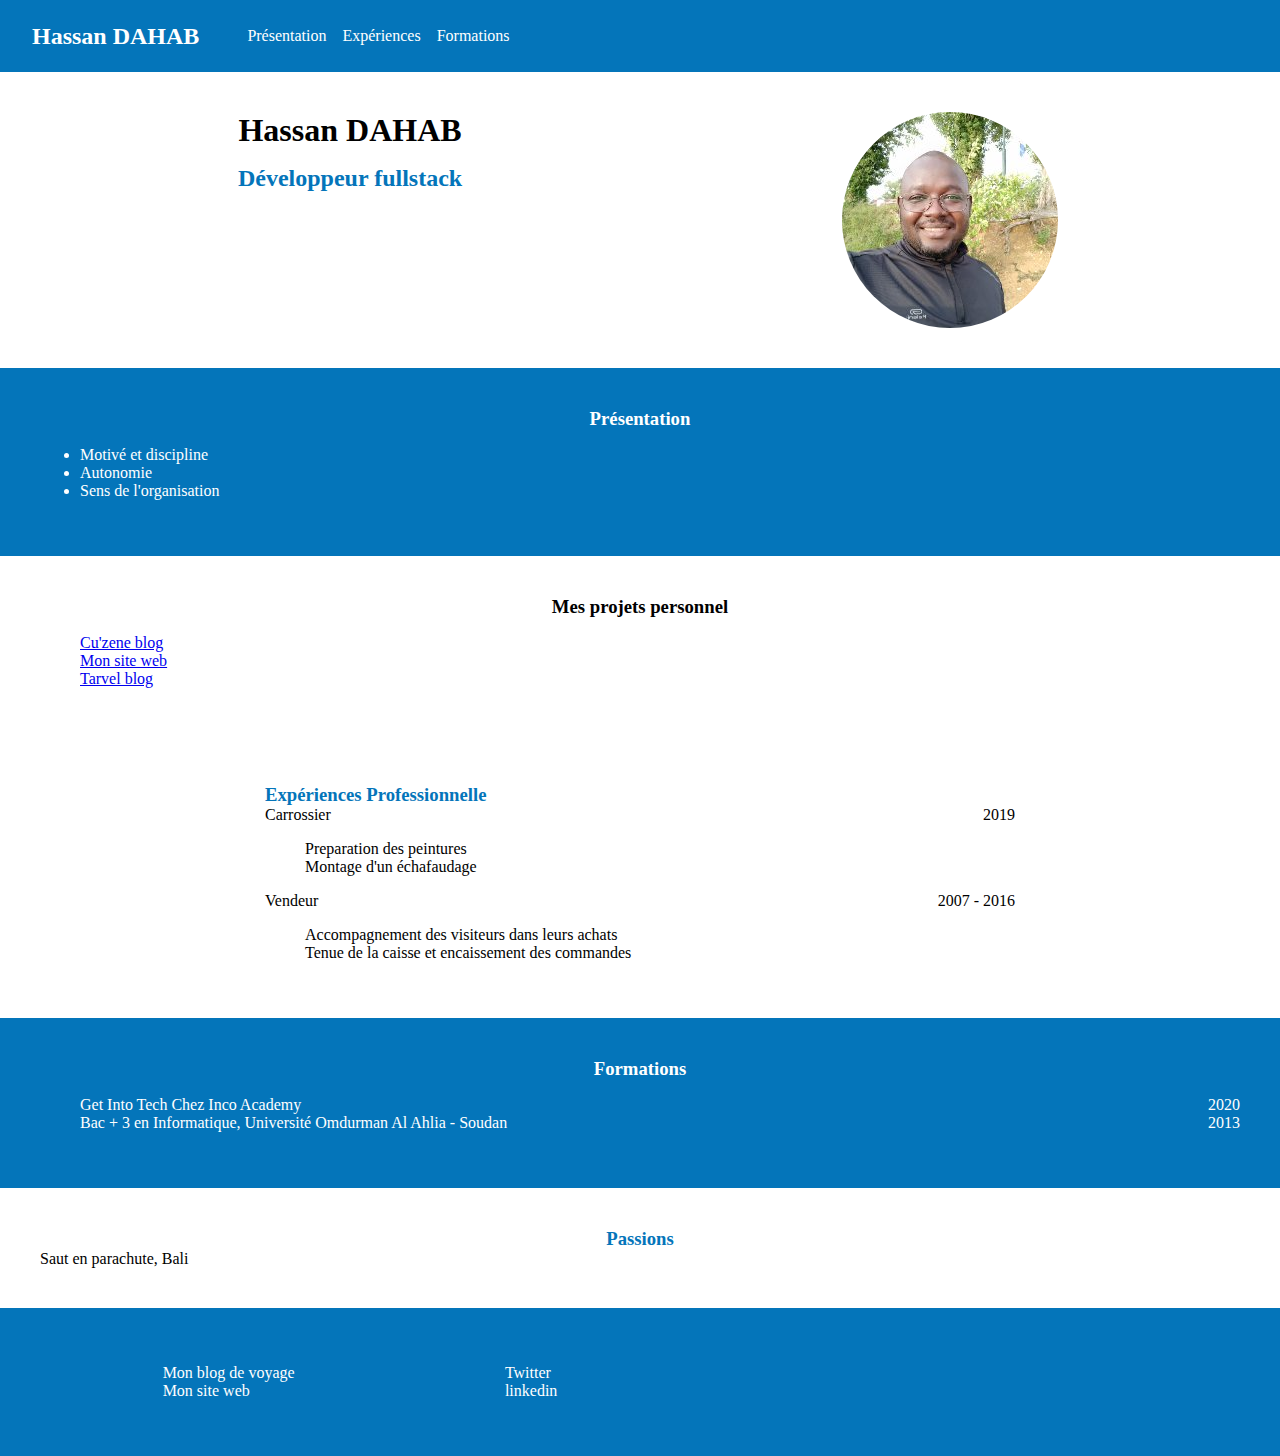
==== index.html @ 4bdd52c5 "the second version of my CV" ====
<!DOCTYPE html>
<html lang="fr">

<head>
    <meta charset="UTF-8" />
    <meta name="viewport" content="width=device-width, initial-scale=1.0" />
    <title>CV de Hasssqn DAHAB : Développeur fullstack</title>
    <link rel="stylesheet" href="./css/style.css">
    <link rel="stylesheet" href="https://use.fontawesome.com/releases/v5.15.1/css/all.css"
        integrity="sha384-vp86vTRFVJgpjF9jiIGPEEqYqlDwgyBgEF109VFjmqGmIY/Y4HV4d3Gp2irVfcrp" crossorigin=/>
</head>

<body>

    <nav class="primary-block">
        <div>
            <h2>Hassan DAHAB</h2>
        </div>

        <div id="menu">
            <ul>
                <li><a href="#presentation">Présentation</a></li>
                <li><a href="#experiences">Expériences</a></li>
                <li><a href="#formations">Formations</a></li>
            </ul>
        </div>
    </nav>

    <header class="secondary-block">

        <div class="header-description">
            <h1>Hassan DAHAB</h1>
            <h2>Développeur fullstack</h2>
        </div>

        <img src="./img/mypicture.jpg" alt="Photo de Hassan DAHAB" />
    </header>

    <section id="presentation" class="primary-block">
        <h3>Présentation</h3>
        <div>
            <ul class="list-with-point">
                <li>Motivé et discipline</li>
                <li>Autonomie</li>
                <li>Sens de l'organisation</li>
            </ul>
        </div>
    </section>
    <section class="my-project">  
        <h3>Mes projets personnel</h3>
        <ul>
            <li><a href="CuisineWebSite.github.io/index.html">Cu'zene blog</a></li>
            <li><a href="http//hassandahab.com">Mon site web</a></li>
            <li><a href="travel.html">Tarvel blog</a></li>
        </ul>

    </section>

    <section id="experiences" class="secondary-block">

        <h3>Expériences Professionnelle</h3>

        <div>
            <div>

                <div class="experience-title">
                    <span>Carrossier</span>
                    <span>2019</span>
                </div>

                <ul>
                    <li>Preparation des peintures</li>
                    <li>Montage d'un échafaudage</li>
                </ul>

            </div>
            <div>

                <div class="experience-title">
                    <span>Vendeur</span>
                    <span>2007 - 2016</span>
                </div>

                <ul>
                    <li>Accompagnement des visiteurs dans leurs achats </li>
                    <li>Tenue de la caisse et encaissement des commandes</li>
                </ul>

            </div>
        </div>
    </section>

    <section id="formations" class="primary-block">
        <h3>Formations</h3>
        <ul>
            <li class="experience-title">
                <span>Get Into Tech Chez Inco Academy</span>
                <span>2020</span>
            </li>
            <li class="experience-title">
                <span>Bac + 3 en Informatique, Université Omdurman Al Ahlia - Soudan </span>
                <span>2013</span>
            </li>
        </ul>
    </section>

    <section class="secondary-block">
        <h3>Passions</h3>
        <p>Saut en parachute, Bali</p>
    </section>

    <footer class="primary-block">
        <div id="footer-links">
            <div>
                <ul>
                    <li>
                        <a href="travel.html" target="_blank">Mon blog de voyage</a>
                    </li>
                    <li>
                        <a href="http://hassandahab.com" target="_blank">Mon site web</a>
                    </li>
                </ul>
            </div>

            <div>
                <ul>
                    <li>
                        <a href="https://twitter.com/hassandahab11" target="_blank"><i class="fab fa-twitter"></i>Twitter</a>
                    </li>
                    <li>
                        <a href="https://www.linkedin.com/in/hassan-dahab-76376a199/" target="_blank"><i class="fab fa-linkedin"></i>linkedin</a>
                    </li>
                </ul>
            </div>
        </div>
    </footer>

</body>

</html>
---- css/style.css ----
/* General style of the page */

/*  Bg-solor: #0475ba*/

body, h1, h2, h3, p{
    margin: 0;
}

.primary-block{
    background: #0475ba;
    color:#fff;
}

.primary-block a:link, .primary-block a:visited {
    text-decoration: none;
    color:#fff;
}

.primary-block a:hover{
    text-decoration: none;
    color: orange;
    border-bottom: white 0.1px solid;
}

.secondary-block h3, .secondary-block h2{
    color:  #0475ba;
}
#experiences{
    max-width: 750px;
    margin: auto;
}

i {
    margin-right: 5px;
}
nav{
    height: 72px;
    display: flex;
    flex-direction: row;
    align-items: center;
    padding: 0 32px;
    position: sticky;
    top: 0;
}

#menu{
    display: none;
}

header, section, footer {
    padding: 40px;
}

ul{
    list-style: none;
}

/* 
    Style of the header 
*/

header{
    text-align: center;
}

header h2{
    padding: 16px;
}

header img{
    border-radius: 75%;
    z-index: 2;
}
header img:hover{
    border-radius: 25%;
}
/* 
    End of header style 
*/


/* 
    style of the sections 
*/

section h3{
    text-align: center;
}

.experience-title{
    display: flex;
    justify-content: space-between;
}

.list-with-point{
    list-style: disc;
}

/* 
    End of sections style 
*/

/* 
    End of footer style 
*/

@media (min-width: 768px) {
    #menu{
        display: block;
    }

    #menu ul{
        display: flex;
    }

    #menu ul li{
        margin: 0 8px;
    }

    header{
        display: flex;
        justify-content: space-around;
    }

    #header-description{
        display: flex;
        flex-direction: column;
        justify-content: space-around;
    }

    #footer-links{
        display: flex;
        justify-content: space-around;
        width: 50%;
    }

    #experiences h3{
        text-align: left;
    }
}
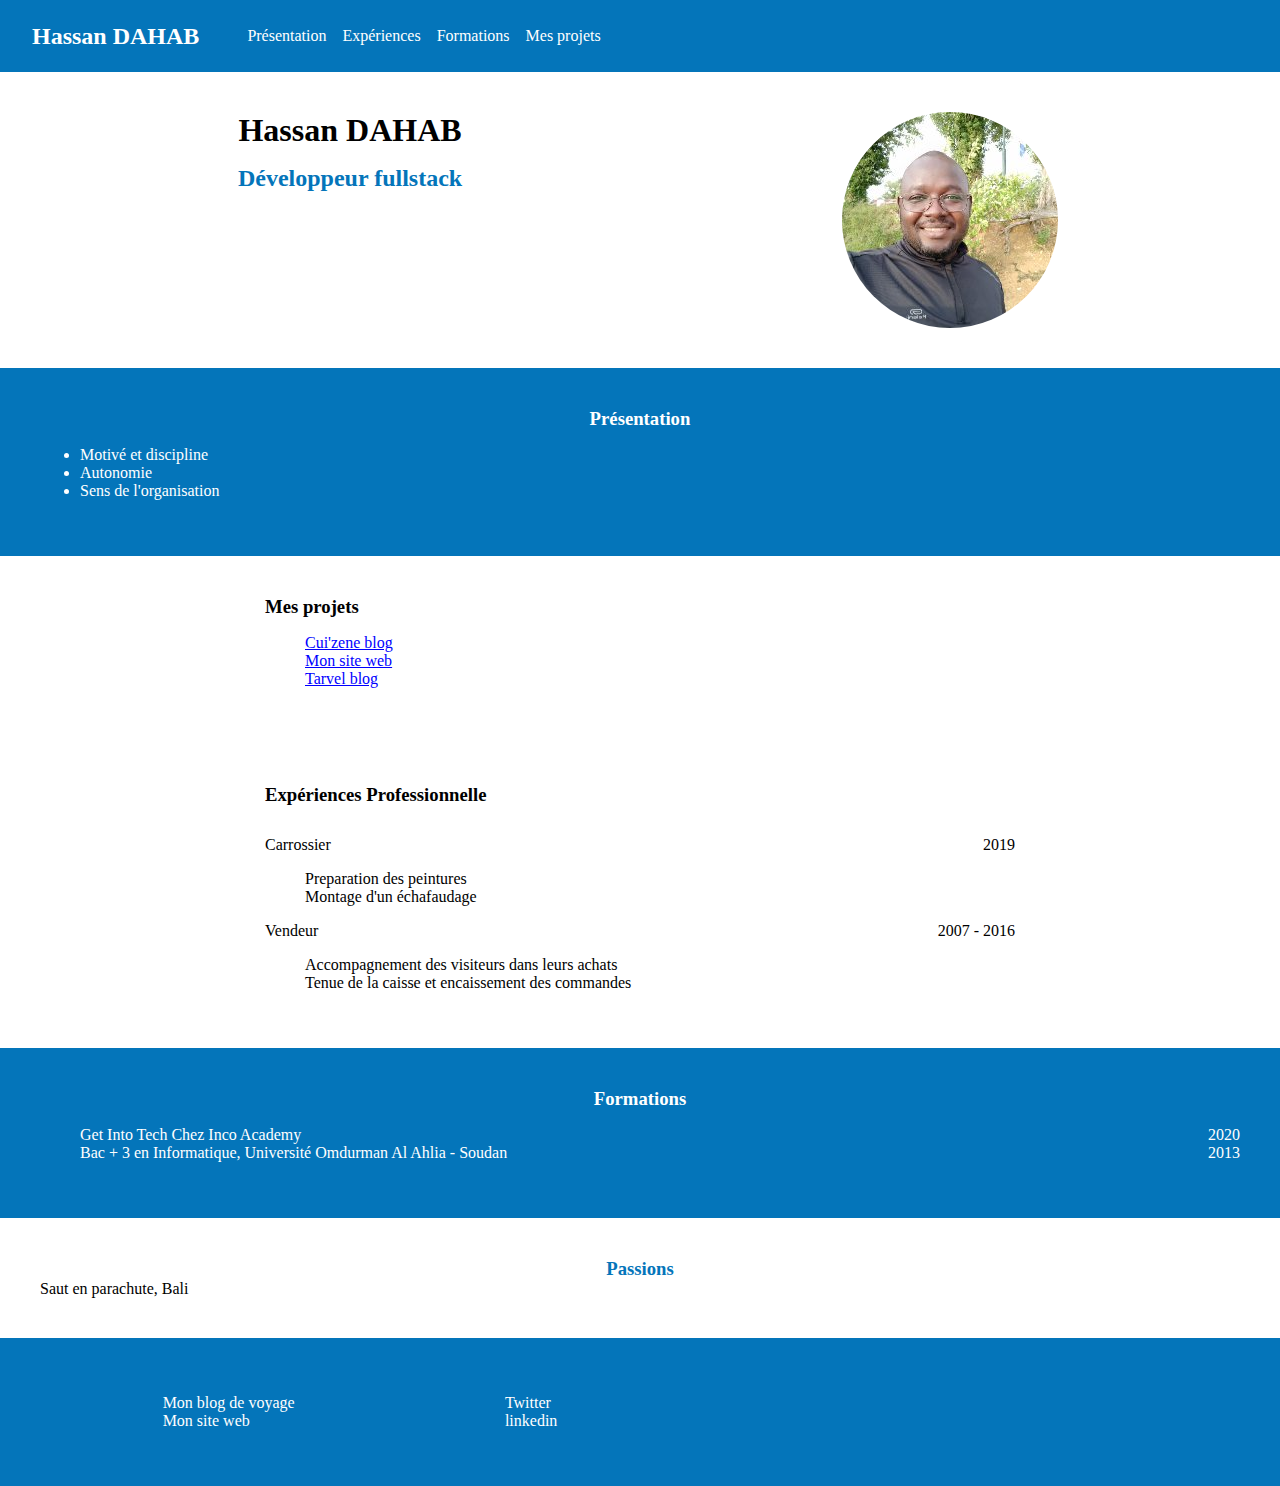
==== commit 669da549: "the new version of my CV" ====
--- a/index.html
+++ b/index.html
@@ -7,7 +7,7 @@
     <title>CV de Hasssqn DAHAB : Développeur fullstack</title>
     <link rel="stylesheet" href="./css/style.css">
     <link rel="stylesheet" href="https://use.fontawesome.com/releases/v5.15.1/css/all.css"
-        integrity="sha384-vp86vTRFVJgpjF9jiIGPEEqYqlDwgyBgEF109VFjmqGmIY/Y4HV4d3Gp2irVfcrp" crossorigin=/>
+        integrity="sha384-vp86vTRFVJgpjF9jiIGPEEqYqlDwgyBgEF109VFjmqGmIY/Y4HV4d3Gp2irVfcrp" crossorigin= />
 </head>
 
 <body>
@@ -20,8 +20,10 @@
         <div id="menu">
             <ul>
                 <li><a href="#presentation">Présentation</a></li>
-                <li><a href="#experiences">Expériences</a></li>
+                <li><a href="#Exp2">Expériences</a></li>
                 <li><a href="#formations">Formations</a></li>
+                <li><a href="#mes-projets">Mes projets</a></li>
+
             </ul>
         </div>
     </nav>
@@ -46,19 +48,23 @@
             </ul>
         </div>
     </section>
-    <section class="my-project">  
-        <h3>Mes projets personnel</h3>
-        <ul>
-            <li><a href="CuisineWebSite.github.io/index.html">Cu'zene blog</a></li>
-            <li><a href="http//hassandahab.com">Mon site web</a></li>
-            <li><a href="travel.html">Tarvel blog</a></li>
-        </ul>
+    <section id="mes-projets" class="experiences" class="secondary-block">
+        <h3>Mes projets</h3>
+        <div>
+            <div>
+                <ul>
+                    <li><a href="cuisine-blog/index.html" target="_blank">Cui'zene blog</a></li>
+                    <li><a href="http://hassandahab.com" target="_blank">Mon site web</a> </li>
+                    <li><a href="travel.html" target="_blank">Tarvel blog</a></li>
+                </ul>
 
+            </div>
+        </div>
     </section>
 
-    <section id="experiences" class="secondary-block">
+    <section id="Exp2" class="experiences" class="secondary-block">
 
-        <h3>Expériences Professionnelle</h3>
+        <h3 id="exp1">Expériences Professionnelle</h3>
 
         <div>
             <div>
@@ -74,6 +80,7 @@
                 </ul>
 
             </div>
+
             <div>
 
                 <div class="experience-title">
@@ -125,10 +132,12 @@
             <div>
                 <ul>
                     <li>
-                        <a href="https://twitter.com/hassandahab11" target="_blank"><i class="fab fa-twitter"></i>Twitter</a>
+                        <a href="https://twitter.com/hassandahab11" target="_blank"><i
+                                class="fab fa-twitter"></i>Twitter</a>
                     </li>
                     <li>
-                        <a href="https://www.linkedin.com/in/hassan-dahab-76376a199/" target="_blank"><i class="fab fa-linkedin"></i>linkedin</a>
+                        <a href="https://www.linkedin.com/in/hassan-dahab-76376a199/" target="_blank"><i
+                                class="fab fa-linkedin"></i>linkedin</a>
                     </li>
                 </ul>
             </div>
@@ -137,4 +146,4 @@
 
 </body>
 
-</html> +</html>--- a/css/style.css
+++ b/css/style.css
@@ -10,6 +10,9 @@
 .primary-block{
     background: #0475ba;
     color:#fff;
+}
+#exp1{
+    margin-bottom: 30px;
 }
 
 .primary-block a:link, .primary-block a:visited {
@@ -26,7 +29,7 @@
 .secondary-block h3, .secondary-block h2{
     color:  #0475ba;
 }
-#experiences{
+.experiences{
     max-width: 750px;
     margin: auto;
 }
@@ -96,7 +99,17 @@
 .list-with-point{
     list-style: disc;
 }
+.experiences div div ul li a{
+    color: blue;
+}
 
+.experiences div div ul li a:hover{
+    color: green;
+}
+.experiences div div ul li a:active{
+    color: red;
+
+} 
 /* 
     End of sections style 
 */
@@ -135,7 +148,7 @@
         width: 50%;
     }
 
-    #experiences h3{
+    .experiences h3{
         text-align: left;
     }
 }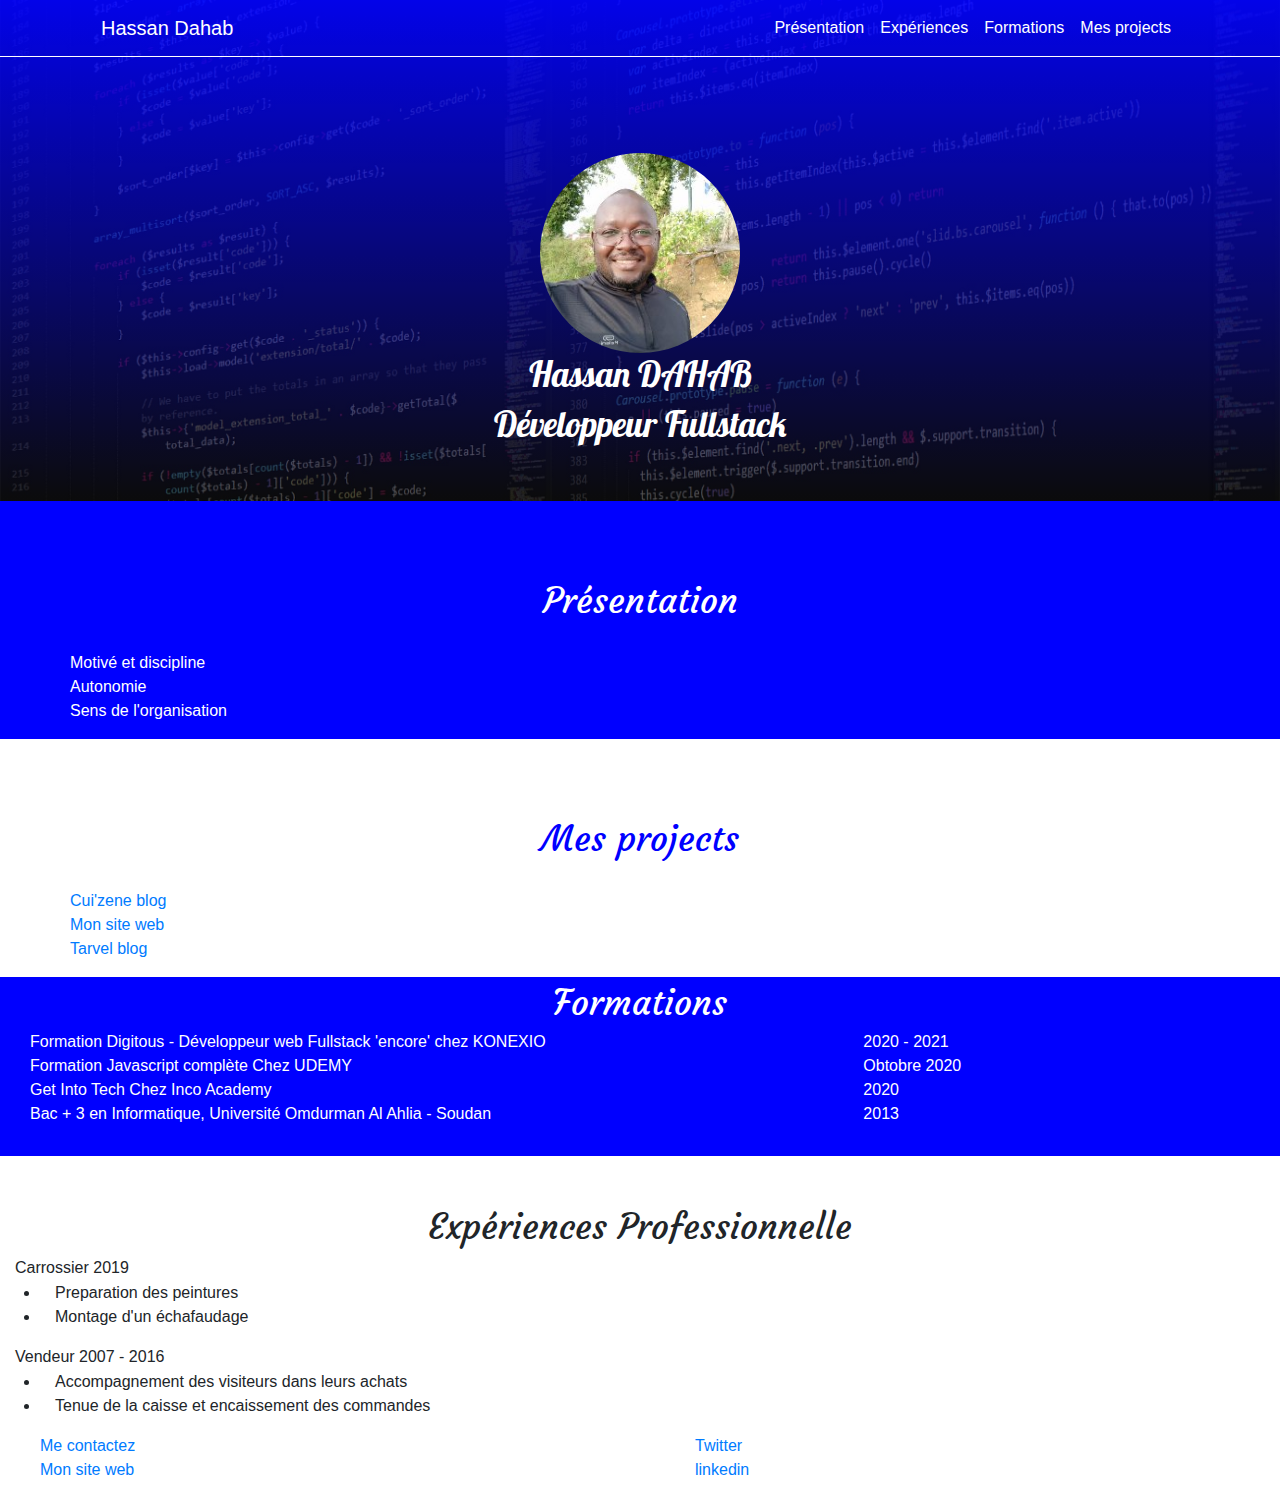
==== commit eb76d336: "my new version of my CV" ====
--- a/index.html
+++ b/index.html
@@ -1,148 +1,187 @@
 <!DOCTYPE html>
-<html lang="fr">
+<html lang="en">
 
 <head>
-    <meta charset="UTF-8" />
-    <meta name="viewport" content="width=device-width, initial-scale=1.0" />
-    <title>CV de Hasssqn DAHAB : Développeur fullstack</title>
-    <link rel="stylesheet" href="./css/style.css">
-    <link rel="stylesheet" href="https://use.fontawesome.com/releases/v5.15.1/css/all.css"
-        integrity="sha384-vp86vTRFVJgpjF9jiIGPEEqYqlDwgyBgEF109VFjmqGmIY/Y4HV4d3Gp2irVfcrp" crossorigin= />
+  <meta charset="UTF-8">
+  <meta name="viewport" content="width=device-width, initial-scale=1.0">
+  <link rel="preconnect" href="https://fonts.gstatic.com">
+  <link href="https://fonts.googleapis.com/css2?family=Lobster&display=swap" rel="stylesheet">
+  <link rel="preconnect" href="https://fonts.gstatic.com">
+  <link href="https://fonts.googleapis.com/css2?family=Courgette&family=Lobster&display=swap" rel="stylesheet">
+  <link rel="stylesheet" href="https://use.fontawesome.com/releases/v5.15.1/css/all.css"
+    integrity="sha384-vp86vTRFVJgpjF9jiIGPEEqYqlDwgyBgEF109VFjmqGmIY/Y4HV4d3Gp2irVfcrp" crossorigin= />
+  <link rel="stylesheet" href="bootstrap.css">
+  <link rel="stylesheet" href="style.css">
+  <title>Mon CV </title>
 </head>
 
 <body>
+  <header>
+    <div class="container ">
+      <nav class="navbar navbar-expand-lg navbar-dark ">
+        <a class="navbar-brand" href="#">Hassan Dahab</a>
+        <button class="navbar-toggler" type="button" data-toggle="collapse" data-target="#navbarNav"
+          aria-controls="navbarNav" aria-expanded="false" aria-label="Toggle navigation">
+          <span class="navbar-toggler-icon"></span>
+        </button>
+        <div class="collapse navbar-collapse justify-content-end" id="navbarNav">
+          <ul class="navbar-nav">
+            <li class="nav-item active">
+              <a class="nav-link" href="#">Présentation</a>
+            </li>
+            <li class="nav-item active">
+              <a class="nav-link" href="#">Expériences</a>
+            </li>
+            <li class="nav-item active">
+              <a class="nav-link" href="#">Formations</a>
+            </li>
+            <li class="nav-item active">
+              <a class="nav-link" href="#">Mes projects</a>
+            </li>
+          </ul>
+        </div>
+      </nav>
+    </div>
+    <div class="bar mt-0"></div>
+    <div class="container mt-5 p-5">
+      <div class="row">
+        <div class="col-12 d-flex flex-column justify-content-center align-items-center">
+          <img id="logo" src="./img/mypicture.jpg" alt="">
+          <h1 class="ffamily">Hassan DAHAB</h1>
+          <h2 class="ffamily">Développeur Fullstack</h2>
+        </div>
+      </div>
+    </div>
+  </header>
 
-    <nav class="primary-block">
-        <div>
-            <h2>Hassan DAHAB</h2>
+  <div class="container-fluid color" id="présentation">
+    <div class="row">
+      <div class="col-12">
+        <div class="  col-12 d-flex flex-column justify-content-center align-items-center prph courfamily">Présentation
+        </div>
+        <div class="col-8">
+          <ul class="list">
+            <li>Motivé et discipline</li>
+            <li>Autonomie</li>
+            <li>Sens de l'organisation</li>
+          </ul>
+        </div>
+      </div>
+    </div>
+  </div>
+
+  <div class="container-fluid colorpro">
+    <div class="row">
+      <div class="col-12">
+        <div class="  col-12 d-flex flex-column justify-content-center align-items-center courfamily" id="mes-projects">
+          Mes projects</div>
+        <div class="col-8">
+          <ul class="list">
+            <li><a href="cuisine-blog/index.html" target="_blank">Cui'zene blog</a></li>
+            <li><a href="http://hassandahab.com" target="_blank">Mon site web</a> </li>
+            <li><a href="travel.html" target="_blank">Tarvel blog</a></li>
+          </ul>
+        </div>
+      </div>
+    </div>
+  </div>
+
+  <div class="container-fluid color" id="formations">
+    <div class="row">
+      <div class="col-12">
+        <div class="  col-12 d-flex flex-column justify-content-center align-items-center prph courfamily">Formations
+        </div>
+        <div class="col-12">
+          <div class="row">
+            <span class="col-lg-8 col-md-6 col-sm-6">Formation Digitous - Développeur web Fullstack 'encore' chez KONEXIO</span>
+            <span class="col-lg-2 col-md-6 col-sm-6">2020 - 2021</span>
+          </div>
+          <div class="row">
+            <span class="col-lg-8 col-md-6 col-sm-6">Formation Javascript complète  Chez UDEMY</span>
+            <span class="col-lg-2 col-md-6 col-sm-6">Obtobre 2020</span>
+          </div>
+          <div class="row">
+            <span class="col-lg-8 col-md-6 col-sm-6">Get Into Tech Chez Inco Academy</span>
+            <span class="col-lg-2 col-md-6 col-sm-6">2020</span>
+          </div>
+          <div class="row">
+            <span class="col-lg-8 col-md-6 col-sm-6"> Bac + 3 en Informatique, Université Omdurman Al Ahlia - Soudan </span>
+            <span class="col-lg-2 col-md-6 col-sm-6">2013</span>
+          </div>
+        </div>
+      </div>
+    </div>
+  </div>
+
+  <div class="container-fluid">
+    <h3 id="exp1" class="  col-12 d-flex flex-column justify-content-center align-items-center prph courfamily">Expériences Professionnelle</h3>
+
+    <div class="row">
+        <span class="col-lg-12 col-md-6 col-sm-6">Carrossier 2019</span>
+        <span class="col-lg-12 col-md-6 col-sm-6"></span>
+    </div>
+    <div class="row">
+      <ul>
+        <li class="col-lg-12 col-md-6 col-sm-6">Preparation des peintures</li>
+        <li class="col-lg-12 col-md-6 col-sm-6">Montage d'un échafaudage</li>
+    </ul>
+    </div>
+    <div class="row">
+      <span class="col-lg-12 col-md-6 col-sm-6">Vendeur  2007 - 2016</span>
+      <span class="col-lg-12 col-md-6 col-sm-6"></span>
+  </div>
+    <div class="row">
+      <ul>
+        <li class="col-lg-12 col-md-6 col-sm-6">Accompagnement des visiteurs dans leurs achats </li>
+        <li class="col-lg-12 col-md-6 col-sm-6">Tenue de la caisse et encaissement des commandes</li>
+    </ul>
+
+    </div>
+
+    </div>
+  </div>
+
+  <footer class="ftr">
+    <div class="row">
+        <div class=" col-6">
+            <ul class="list">
+                <li>
+                    <a  href="mailto:hassandahab11@gmail.com" target="_blank">Me contactez</a>
+                </li>
+                <li>
+                    <a href="http://hassandahab.com" target="_blank">Mon site web</a>
+                </li>
+            </ul>
         </div>
 
-        <div id="menu">
-            <ul>
-                <li><a href="#presentation">Présentation</a></li>
-                <li><a href="#Exp2">Expériences</a></li>
-                <li><a href="#formations">Formations</a></li>
-                <li><a href="#mes-projets">Mes projets</a></li>
-
+        <div class="col-6"> 
+            <ul class="list">
+                <li>
+                    <a  href="https://twitter.com/hassandahab11" target="_blank"><i
+                            class="fab fa-twitter"></i>Twitter</a>
+                </li>
+                <li>
+                    <a href="https://www.linkedin.com/in/hassan-dahab-76376a199/" target="_blank"><i
+                            class="fab fa-linkedin"></i>linkedin</a>
+                </li>
             </ul>
         </div>
-    </nav>
+    </div>
+</footer>
 
-    <header class="secondary-block">
 
-        <div class="header-description">
-            <h1>Hassan DAHAB</h1>
-            <h2>Développeur fullstack</h2>
-        </div>
 
-        <img src="./img/mypicture.jpg" alt="Photo de Hassan DAHAB" />
-    </header>
 
-    <section id="presentation" class="primary-block">
-        <h3>Présentation</h3>
-        <div>
-            <ul class="list-with-point">
-                <li>Motivé et discipline</li>
-                <li>Autonomie</li>
-                <li>Sens de l'organisation</li>
-            </ul>
-        </div>
-    </section>
-    <section id="mes-projets" class="experiences" class="secondary-block">
-        <h3>Mes projets</h3>
-        <div>
-            <div>
-                <ul>
-                    <li><a href="cuisine-blog/index.html" target="_blank">Cui'zene blog</a></li>
-                    <li><a href="http://hassandahab.com" target="_blank">Mon site web</a> </li>
-                    <li><a href="travel.html" target="_blank">Tarvel blog</a></li>
-                </ul>
-
-            </div>
-        </div>
-    </section>
-
-    <section id="Exp2" class="experiences" class="secondary-block">
-
-        <h3 id="exp1">Expériences Professionnelle</h3>
-
-        <div>
-            <div>
-
-                <div class="experience-title">
-                    <span>Carrossier</span>
-                    <span>2019</span>
-                </div>
-
-                <ul>
-                    <li>Preparation des peintures</li>
-                    <li>Montage d'un échafaudage</li>
-                </ul>
-
-            </div>
-
-            <div>
-
-                <div class="experience-title">
-                    <span>Vendeur</span>
-                    <span>2007 - 2016</span>
-                </div>
-
-                <ul>
-                    <li>Accompagnement des visiteurs dans leurs achats </li>
-                    <li>Tenue de la caisse et encaissement des commandes</li>
-                </ul>
-
-            </div>
-        </div>
-    </section>
-
-    <section id="formations" class="primary-block">
-        <h3>Formations</h3>
-        <ul>
-            <li class="experience-title">
-                <span>Get Into Tech Chez Inco Academy</span>
-                <span>2020</span>
-            </li>
-            <li class="experience-title">
-                <span>Bac + 3 en Informatique, Université Omdurman Al Ahlia - Soudan </span>
-                <span>2013</span>
-            </li>
-        </ul>
-    </section>
-
-    <section class="secondary-block">
-        <h3>Passions</h3>
-        <p>Saut en parachute, Bali</p>
-    </section>
-
-    <footer class="primary-block">
-        <div id="footer-links">
-            <div>
-                <ul>
-                    <li>
-                        <a href="travel.html" target="_blank">Mon blog de voyage</a>
-                    </li>
-                    <li>
-                        <a href="http://hassandahab.com" target="_blank">Mon site web</a>
-                    </li>
-                </ul>
-            </div>
-
-            <div>
-                <ul>
-                    <li>
-                        <a href="https://twitter.com/hassandahab11" target="_blank"><i
-                                class="fab fa-twitter"></i>Twitter</a>
-                    </li>
-                    <li>
-                        <a href="https://www.linkedin.com/in/hassan-dahab-76376a199/" target="_blank"><i
-                                class="fab fa-linkedin"></i>linkedin</a>
-                    </li>
-                </ul>
-            </div>
-        </div>
-    </footer>
+  <script src="https://code.jquery.com/jquery-3.3.1.slim.min.js"
+    integrity="sha384-q8i/X+965DzO0rT7abK41JStQIAqVgRVzpbzo5smXKp4YfRvH+8abtTE1Pi6jizo"
+    crossorigin="anonymous"></script>
+  <script src="https://cdnjs.cloudflare.com/ajax/libs/popper.js/1.14.6/umd/popper.min.js"
+    integrity="sha384-wHAiFfRlMFy6i5SRaxvfOCifBUQy1xHdJ/yoi7FRNXMRBu5WHdZYu1hA6ZOblgut"
+    crossorigin="anonymous"></script>
+  <script src="https://stackpath.bootstrapcdn.com/bootstrap/4.2.1/js/bootstrap.min.js"
+    integrity="sha384-B0UglyR+jN6CkvvICOB2joaf5I4l3gm9GU6Hc1og6Ls7i6U/mkkaduKaBhlAXv9k"
+    crossorigin="anonymous"></script>
+  <script src="./js/menu.js"></script>
 
 </body>
 
--- a/style.css
+++ b/style.css
@@ -0,0 +1,58 @@
+/* font-family: 'Lobster', cursive;
+font-family: 'Courgette', cursive;
+
+ */
+
+
+header{
+    background: linear-gradient(0deg,rgba(0,0,0,0.6),rgba(0,0,255,0.9)), url('./img/pexels-pixabay-247791.jpg') no-repeat center;
+    height: 100%;
+    background-size: cover;
+    color: #fff;
+}
+
+#logo{
+    width: 200px;
+    height: 200px;
+    border-radius: 50%;
+
+}
+.ffamily{
+    font-family: 'Lobster', cursive;
+    font-size: 35px;
+}
+.courfamily{
+    font-family: 'Courgette', cursive;
+    font-size: 35px;
+
+}
+.bar{
+    border-bottom: #fff solid 0.5px;
+}
+
+#navbarNav ul li a:hover{
+    color: white;
+    border-bottom: 0.1px solid white;
+}
+.color{
+    color: white;
+    background-color: blue;
+}
+.colorpro{
+    background-color: white;
+    color: blue;
+}
+
+#présentation .prph, #mes-projects{
+    height: 100px;
+    margin-top: 50px;
+   
+}
+#formations{
+    margin-bottom: 50px;
+    padding-bottom: 30px;
+}
+
+.list{
+    list-style: none;
+}
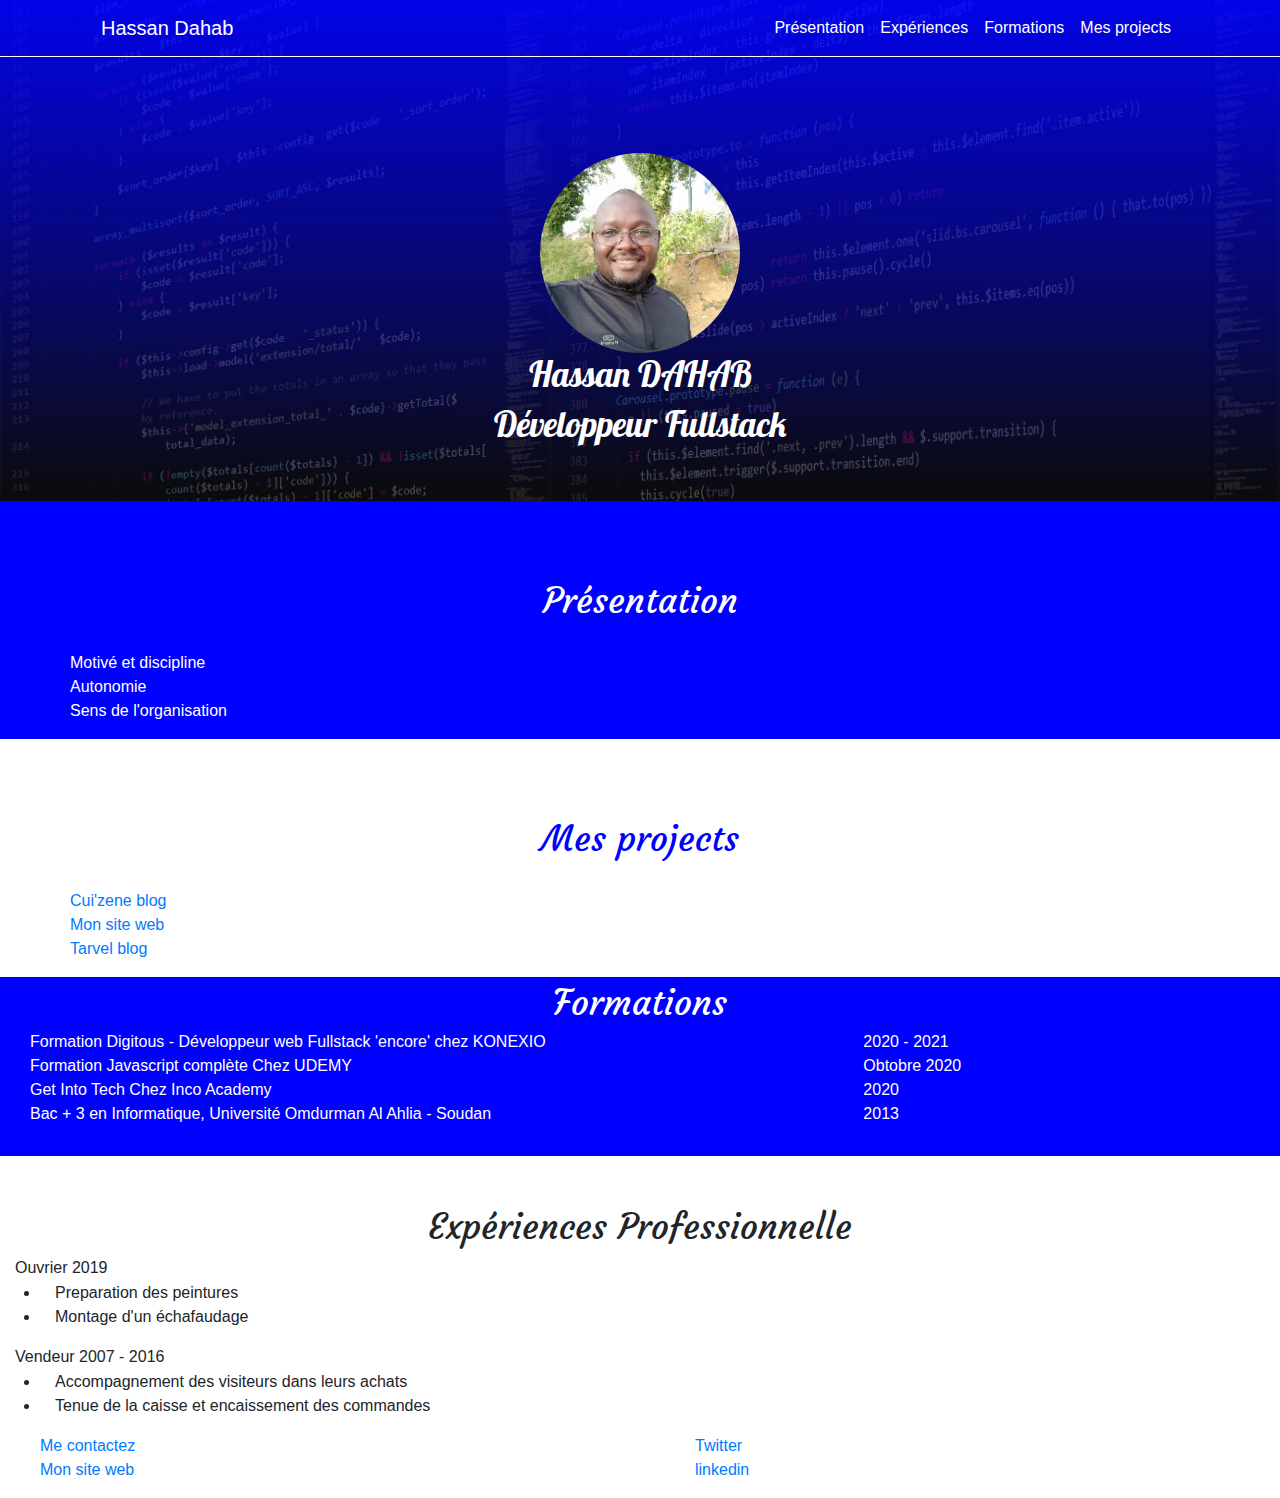
==== commit 790fba3c: "new version of my CV" ====
--- a/index.html
+++ b/index.html
@@ -42,6 +42,7 @@
         </div>
       </nav>
     </div>
+
     <div class="bar mt-0"></div>
     <div class="container mt-5 p-5">
       <div class="row">
@@ -117,7 +118,7 @@
     <h3 id="exp1" class="  col-12 d-flex flex-column justify-content-center align-items-center prph courfamily">Expériences Professionnelle</h3>
 
     <div class="row">
-        <span class="col-lg-12 col-md-6 col-sm-6">Carrossier 2019</span>
+        <span class="col-lg-12 col-md-6 col-sm-6">Ouvrier 2019</span>
         <span class="col-lg-12 col-md-6 col-sm-6"></span>
     </div>
     <div class="row">
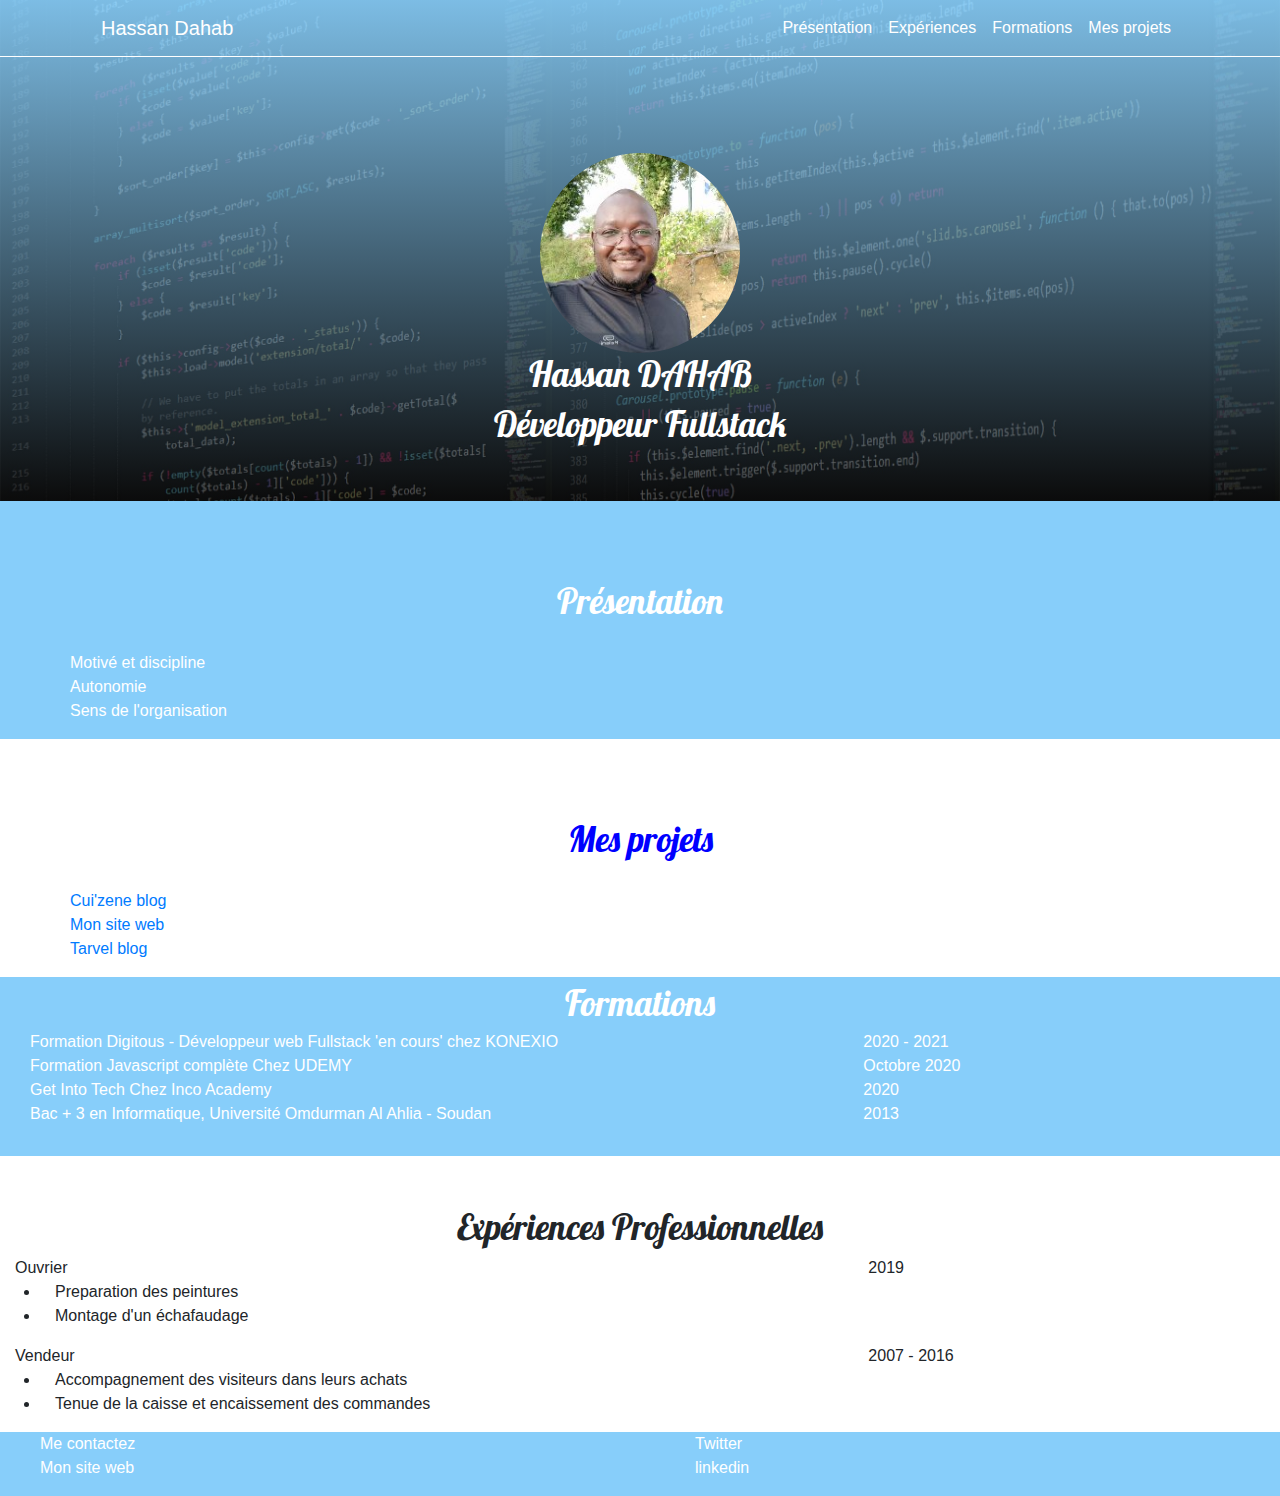
==== commit 36b1106c: "my CV" ====
--- a/index.html
+++ b/index.html
@@ -12,7 +12,7 @@
     integrity="sha384-vp86vTRFVJgpjF9jiIGPEEqYqlDwgyBgEF109VFjmqGmIY/Y4HV4d3Gp2irVfcrp" crossorigin= />
   <link rel="stylesheet" href="bootstrap.css">
   <link rel="stylesheet" href="style.css">
-  <title>Mon CV </title>
+  <title>My CV  - cv de hassan dahab</title>
 </head>
 
 <body>
@@ -36,7 +36,7 @@
               <a class="nav-link" href="#">Formations</a>
             </li>
             <li class="nav-item active">
-              <a class="nav-link" href="#">Mes projects</a>
+              <a class="nav-link" href="#">Mes projets</a>
             </li>
           </ul>
         </div>
@@ -58,7 +58,7 @@
   <div class="container-fluid color" id="présentation">
     <div class="row">
       <div class="col-12">
-        <div class="  col-12 d-flex flex-column justify-content-center align-items-center prph courfamily">Présentation
+        <div class="  col-12 d-flex flex-column justify-content-center align-items-center prph  ffamily">Présentation
         </div>
         <div class="col-8">
           <ul class="list">
@@ -74,8 +74,8 @@
   <div class="container-fluid colorpro">
     <div class="row">
       <div class="col-12">
-        <div class="  col-12 d-flex flex-column justify-content-center align-items-center courfamily" id="mes-projects">
-          Mes projects</div>
+        <div class="  col-12 d-flex flex-column justify-content-center align-items-center ffamily" id="mes-projects">
+          Mes projets</div>
         <div class="col-8">
           <ul class="list">
             <li><a href="cuisine-blog/index.html" target="_blank">Cui'zene blog</a></li>
@@ -90,16 +90,16 @@
   <div class="container-fluid color" id="formations">
     <div class="row">
       <div class="col-12">
-        <div class="  col-12 d-flex flex-column justify-content-center align-items-center prph courfamily">Formations
+        <div class="  col-12 d-flex flex-column justify-content-center align-items-center prph  ffamily">Formations
         </div>
         <div class="col-12">
           <div class="row">
-            <span class="col-lg-8 col-md-6 col-sm-6">Formation Digitous - Développeur web Fullstack 'encore' chez KONEXIO</span>
+            <span class="col-lg-8 col-md-6 col-sm-6">Formation Digitous - Développeur web Fullstack 'en cours' chez KONEXIO</span>
             <span class="col-lg-2 col-md-6 col-sm-6">2020 - 2021</span>
           </div>
           <div class="row">
             <span class="col-lg-8 col-md-6 col-sm-6">Formation Javascript complète  Chez UDEMY</span>
-            <span class="col-lg-2 col-md-6 col-sm-6">Obtobre 2020</span>
+            <span class="col-lg-2 col-md-6 col-sm-6">Octobre 2020</span>
           </div>
           <div class="row">
             <span class="col-lg-8 col-md-6 col-sm-6">Get Into Tech Chez Inco Academy</span>
@@ -114,27 +114,27 @@
     </div>
   </div>
 
-  <div class="container-fluid">
-    <h3 id="exp1" class="  col-12 d-flex flex-column justify-content-center align-items-center prph courfamily">Expériences Professionnelle</h3>
+  <div class="container-fluid ">
+    <h3 id="exp1" class="  col-12 d-flex flex-column justify-content-center align-items-center prph ffamily">Expériences Professionnelles</h3>
 
     <div class="row">
-        <span class="col-lg-12 col-md-6 col-sm-6">Ouvrier 2019</span>
-        <span class="col-lg-12 col-md-6 col-sm-6"></span>
+        <span class="col-lg-8 col-md-6 col-sm-6">Ouvrier </span>
+        <span class="col-lg-2 col-md-6 col-sm-6">2019</span>
     </div>
     <div class="row">
       <ul>
-        <li class="col-lg-12 col-md-6 col-sm-6">Preparation des peintures</li>
-        <li class="col-lg-12 col-md-6 col-sm-6">Montage d'un échafaudage</li>
+        <li class="col-lg-12 col-md-12 col-sm-12">Preparation des peintures</li>
+        <li class="col-lg-12 col-md-12 col-sm-12">Montage d'un échafaudage</li>
     </ul>
     </div>
     <div class="row">
-      <span class="col-lg-12 col-md-6 col-sm-6">Vendeur  2007 - 2016</span>
-      <span class="col-lg-12 col-md-6 col-sm-6"></span>
+      <span class="col-lg-8 col-md-6 col-sm-6">Vendeur </span>
+      <span class="col-lg-2 col-md-6 col-sm-6">2007 - 2016</span>
   </div>
     <div class="row">
       <ul>
-        <li class="col-lg-12 col-md-6 col-sm-6">Accompagnement des visiteurs dans leurs achats </li>
-        <li class="col-lg-12 col-md-6 col-sm-6">Tenue de la caisse et encaissement des commandes</li>
+        <li class="col-lg-12 col-md-12 col-sm-12">Accompagnement des visiteurs dans leurs achats </li>
+        <li class="col-lg-12 col-md-12 col-sm-12">Tenue de la caisse et encaissement des commandes</li>
     </ul>
 
     </div>
@@ -142,15 +142,15 @@
     </div>
   </div>
 
-  <footer class="ftr">
+  <footer class="ftr" >
     <div class="row">
         <div class=" col-6">
             <ul class="list">
                 <li>
-                    <a  href="mailto:hassandahab11@gmail.com" target="_blank">Me contactez</a>
+                    <a  href="mailto:hassandahab11@gmail.com" target="_blank" class="text-white">Me contactez</a>
                 </li>
                 <li>
-                    <a href="http://hassandahab.com" target="_blank">Mon site web</a>
+                    <a href="http://hassandahab.com" target="_blank" class="text-white">Mon site web</a>
                 </li>
             </ul>
         </div>
@@ -158,11 +158,11 @@
         <div class="col-6"> 
             <ul class="list">
                 <li>
-                    <a  href="https://twitter.com/hassandahab11" target="_blank"><i
+                    <a  href="https://twitter.com/hassandahab11" target="_blank" class="text-white"><i
                             class="fab fa-twitter"></i>Twitter</a>
                 </li>
                 <li>
-                    <a href="https://www.linkedin.com/in/hassan-dahab-76376a199/" target="_blank"><i
+                    <a href="https://www.linkedin.com/in/hassan-dahab-76376a199/" target="_blank" class="text-white"><i
                             class="fab fa-linkedin"></i>linkedin</a>
                 </li>
             </ul>
--- a/style.css
+++ b/style.css
@@ -5,11 +5,17 @@
 
 
 header{
-    background: linear-gradient(0deg,rgba(0,0,0,0.6),rgba(0,0,255,0.9)), url('./img/pexels-pixabay-247791.jpg') no-repeat center;
+    background: linear-gradient(0deg,rgba(0,0,0,0.6),rgba(135, 206, 250, 0.9)), url('./img/pexels-pixabay-247791.jpg') no-repeat center;
     height: 100%;
     background-size: cover;
     color: #fff;
 }
+.ftr{
+background-color: #87CEFA;
+}
+/* #présentation{
+    background: linear-gradient(0deg,rgba(0,0,0,0.9),rgba(0,0,0,0.9));
+} */
 
 #logo{
     width: 200px;
@@ -36,7 +42,7 @@
 }
 .color{
     color: white;
-    background-color: blue;
+    background-color: #87CEFA;
 }
 .colorpro{
     background-color: white;
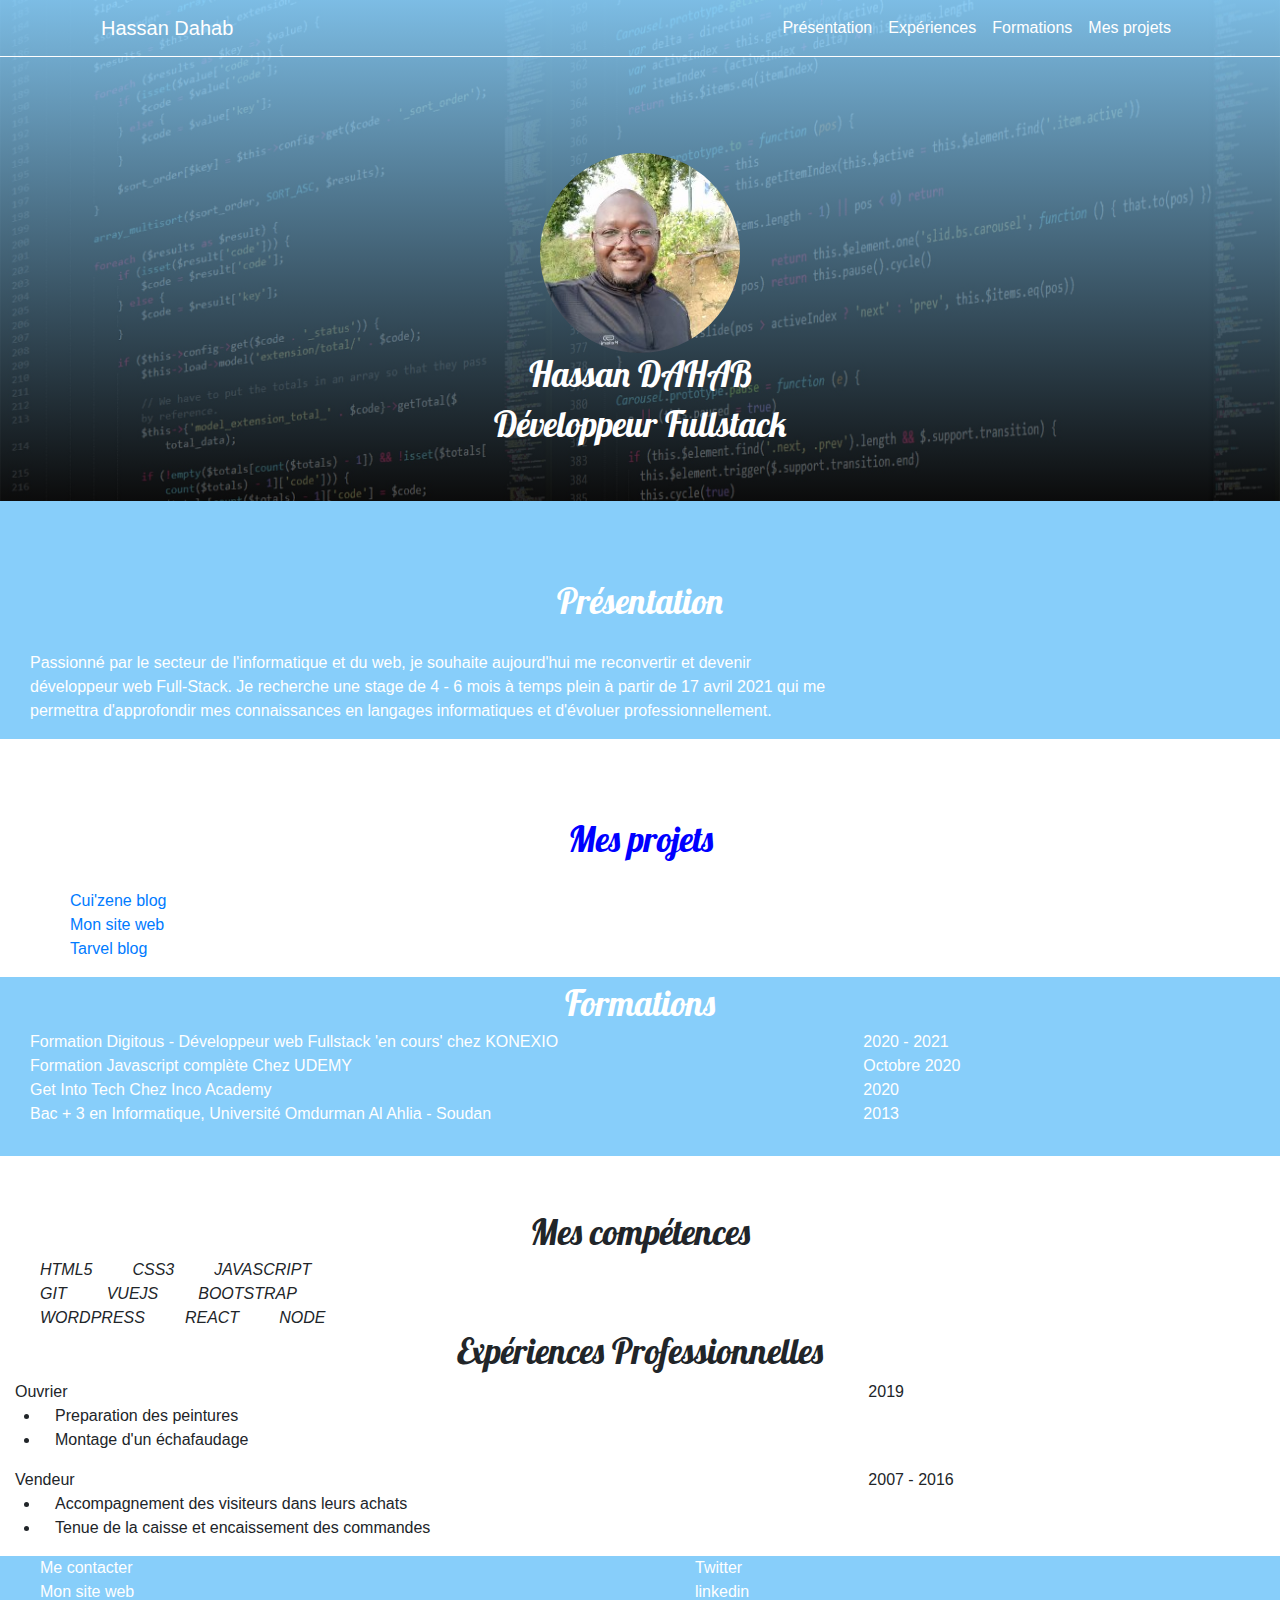
==== commit f38ed820: "my CV" ====
--- a/index.html
+++ b/index.html
@@ -2,17 +2,17 @@
 <html lang="en">
 
 <head>
-  <meta charset="UTF-8">
-  <meta name="viewport" content="width=device-width, initial-scale=1.0">
-  <link rel="preconnect" href="https://fonts.gstatic.com">
-  <link href="https://fonts.googleapis.com/css2?family=Lobster&display=swap" rel="stylesheet">
-  <link rel="preconnect" href="https://fonts.gstatic.com">
-  <link href="https://fonts.googleapis.com/css2?family=Courgette&family=Lobster&display=swap" rel="stylesheet">
+  <meta charset="UTF-8" />
+  <meta name="viewport" content="width=device-width, initial-scale=1.0" />
+  <link rel="preconnect" href="https://fonts.gstatic.com" />
+  <link href="https://fonts.googleapis.com/css2?family=Lobster&display=swap" rel="stylesheet" />
+  <link rel="preconnect" href="https://fonts.gstatic.com" />
+  <link href="https://fonts.googleapis.com/css2?family=Courgette&family=Lobster&display=swap" rel="stylesheet" />
   <link rel="stylesheet" href="https://use.fontawesome.com/releases/v5.15.1/css/all.css"
     integrity="sha384-vp86vTRFVJgpjF9jiIGPEEqYqlDwgyBgEF109VFjmqGmIY/Y4HV4d3Gp2irVfcrp" crossorigin= />
-  <link rel="stylesheet" href="bootstrap.css">
-  <link rel="stylesheet" href="style.css">
-  <title>My CV  - cv de hassan dahab</title>
+  <link rel="stylesheet" href="bootstrap.css" />
+  <link rel="stylesheet" href="style.css" />
+  <title>My CV - cv de hassan dahab</title>
 </head>
 
 <body>
@@ -61,11 +61,17 @@
         <div class="  col-12 d-flex flex-column justify-content-center align-items-center prph  ffamily">Présentation
         </div>
         <div class="col-8">
-          <ul class="list">
+          <p>Passionné par le secteur de l'informatique et du web, je souhaite aujourd'hui me reconvertir et devenir
+            développeur web Full-Stack. Je recherche une stage de 4 - 6 mois à temps plein à partir de 17 avril 2021 qui
+            me permettra d'approfondir mes connaissances en langages informatiques et d'évoluer professionnellement.
+
+          </p>
+          <!-- <ul class="list">
+            
             <li>Motivé et discipline</li>
             <li>Autonomie</li>
             <li>Sens de l'organisation</li>
-          </ul>
+          </ul> -->
         </div>
       </div>
     </div>
@@ -94,11 +100,12 @@
         </div>
         <div class="col-12">
           <div class="row">
-            <span class="col-lg-8 col-md-6 col-sm-6">Formation Digitous - Développeur web Fullstack 'en cours' chez KONEXIO</span>
+            <span class="col-lg-8 col-md-6 col-sm-6">Formation Digitous - Développeur web Fullstack 'en cours' chez
+              KONEXIO</span>
             <span class="col-lg-2 col-md-6 col-sm-6">2020 - 2021</span>
           </div>
           <div class="row">
-            <span class="col-lg-8 col-md-6 col-sm-6">Formation Javascript complète  Chez UDEMY</span>
+            <span class="col-lg-8 col-md-6 col-sm-6">Formation Javascript complète Chez UDEMY</span>
             <span class="col-lg-2 col-md-6 col-sm-6">Octobre 2020</span>
           </div>
           <div class="row">
@@ -106,7 +113,8 @@
             <span class="col-lg-2 col-md-6 col-sm-6">2020</span>
           </div>
           <div class="row">
-            <span class="col-lg-8 col-md-6 col-sm-6"> Bac + 3 en Informatique, Université Omdurman Al Ahlia - Soudan </span>
+            <span class="col-lg-8 col-md-6 col-sm-6"> Bac + 3 en Informatique, Université Omdurman Al Ahlia - Soudan
+            </span>
             <span class="col-lg-2 col-md-6 col-sm-6">2013</span>
           </div>
         </div>
@@ -114,61 +122,82 @@
     </div>
   </div>
 
+  <div class="container-fluid" id="icons">
+    <div class="  col-12 d-flex flex-column justify-content-center align-items-center prph  ffamily">Mes compétences
+    </div>
+    <div class="row">
+      <div><i class="col-lg-3 col-md-3 col-sm-12 fab fa-html5"></i><i class="i">HTML5</i> </div>
+      <div><i class="col-lg-3 col-md-3 col-sm-12  fab fa-css3"></i><i class="i">CSS3</i></div>
+      <div><i class="col-lg-3 col-md-3 col-sm-12  fab fa-js"></i><i class="i">JAVASCRIPT</i></div>
+    </div>
+    <div class="row">
+      <div><i class="col-lg-3 col-md-3 col-sm-12  fab fa-git"></i><i class="i">GIT</i></div>
+      <div><i class="col-lg-3 col-md-3 col-sm-12  fab fa-vuejs"></i> <i class="i">VUEJS</i></div>
+      <div><i class="col-lg-3 col-md-3 col-sm-12  fab fa-bootstrap"></i><i class="i">BOOTSTRAP</i></div>
+    </div>
+    <div class="row">
+      <div><i class="col-lg-3 col-md-3 col-sm-12  fab fa-wordpress"></i> <i class="i">WORDPRESS</i></div>
+      <div> <i class="col-lg-3 col-md-3 col-sm-12  fab fa-react"></i> <i class="i">REACT</i></div>
+      <div><i class="col-lg-3 col-md-3 col-sm-12  fab fa-node"></i><i class="i">NODE</i></div>
+    </div>
+  </div>
+
   <div class="container-fluid ">
-    <h3 id="exp1" class="  col-12 d-flex flex-column justify-content-center align-items-center prph ffamily">Expériences Professionnelles</h3>
-
-    <div class="row">
-        <span class="col-lg-8 col-md-6 col-sm-6">Ouvrier </span>
-        <span class="col-lg-2 col-md-6 col-sm-6">2019</span>
+    <h3 id="exp1" class="  col-12 d-flex flex-column justify-content-center align-items-center prph ffamily">Expériences
+      Professionnelles</h3>
+
+    <div class="row">
+      <span class="col-lg-8 col-md-6 col-sm-6">Ouvrier </span>
+      <span class="col-lg-2 col-md-6 col-sm-6">2019</span>
     </div>
     <div class="row">
       <ul>
         <li class="col-lg-12 col-md-12 col-sm-12">Preparation des peintures</li>
         <li class="col-lg-12 col-md-12 col-sm-12">Montage d'un échafaudage</li>
-    </ul>
+      </ul>
     </div>
     <div class="row">
       <span class="col-lg-8 col-md-6 col-sm-6">Vendeur </span>
       <span class="col-lg-2 col-md-6 col-sm-6">2007 - 2016</span>
-  </div>
+    </div>
     <div class="row">
       <ul>
         <li class="col-lg-12 col-md-12 col-sm-12">Accompagnement des visiteurs dans leurs achats </li>
         <li class="col-lg-12 col-md-12 col-sm-12">Tenue de la caisse et encaissement des commandes</li>
-    </ul>
-
-    </div>
-
-    </div>
-  </div>
-
-  <footer class="ftr" >
-    <div class="row">
-        <div class=" col-6">
-            <ul class="list">
-                <li>
-                    <a  href="mailto:hassandahab11@gmail.com" target="_blank" class="text-white">Me contactez</a>
-                </li>
-                <li>
-                    <a href="http://hassandahab.com" target="_blank" class="text-white">Mon site web</a>
-                </li>
-            </ul>
-        </div>
-
-        <div class="col-6"> 
-            <ul class="list">
-                <li>
-                    <a  href="https://twitter.com/hassandahab11" target="_blank" class="text-white"><i
-                            class="fab fa-twitter"></i>Twitter</a>
-                </li>
-                <li>
-                    <a href="https://www.linkedin.com/in/hassan-dahab-76376a199/" target="_blank" class="text-white"><i
-                            class="fab fa-linkedin"></i>linkedin</a>
-                </li>
-            </ul>
-        </div>
-    </div>
-</footer>
+      </ul>
+
+    </div>
+
+  </div>
+  </div>
+
+  <footer class="ftr">
+    <div class="row">
+      <div class=" col-6">
+        <ul class="list">
+          <li>
+            <a href="mailto:hassandahab11@gmail.com" target="_blank" class="text-white">Me contacter</a>
+          </li>
+          <li>
+            <a href="http://hassandahab.com" target="_blank" class="text-white">Mon site web</a>
+          </li>
+        </ul>
+      </div>
+
+      <div class="col-6">
+        <ul class="list">
+          <li>
+            <a href="https://twitter.com/hassandahab11" target="_blank" class="text-white"><i
+                class="fab fa-twitter"></i>Twitter</a>
+          </li>
+          <li>
+            <a href="https://www.linkedin.com/in/hassan-dahab-76376a199/" target="_blank" class="text-white"><i
+                class="fab fa-linkedin"></i>linkedin</a>
+          </li>
+        </ul>
+      </div>
+    </div>
+  </footer>
 
 
 
--- a/style.css
+++ b/style.css
@@ -32,6 +32,15 @@
     font-size: 35px;
 
 }
+#icons .i{
+    margin-left: 10px;
+}
+
+#icons .fab{
+    width: 60px;
+    height: 40px;
+    color: #87CEFA;
+}
 .bar{
     border-bottom: #fff solid 0.5px;
 }
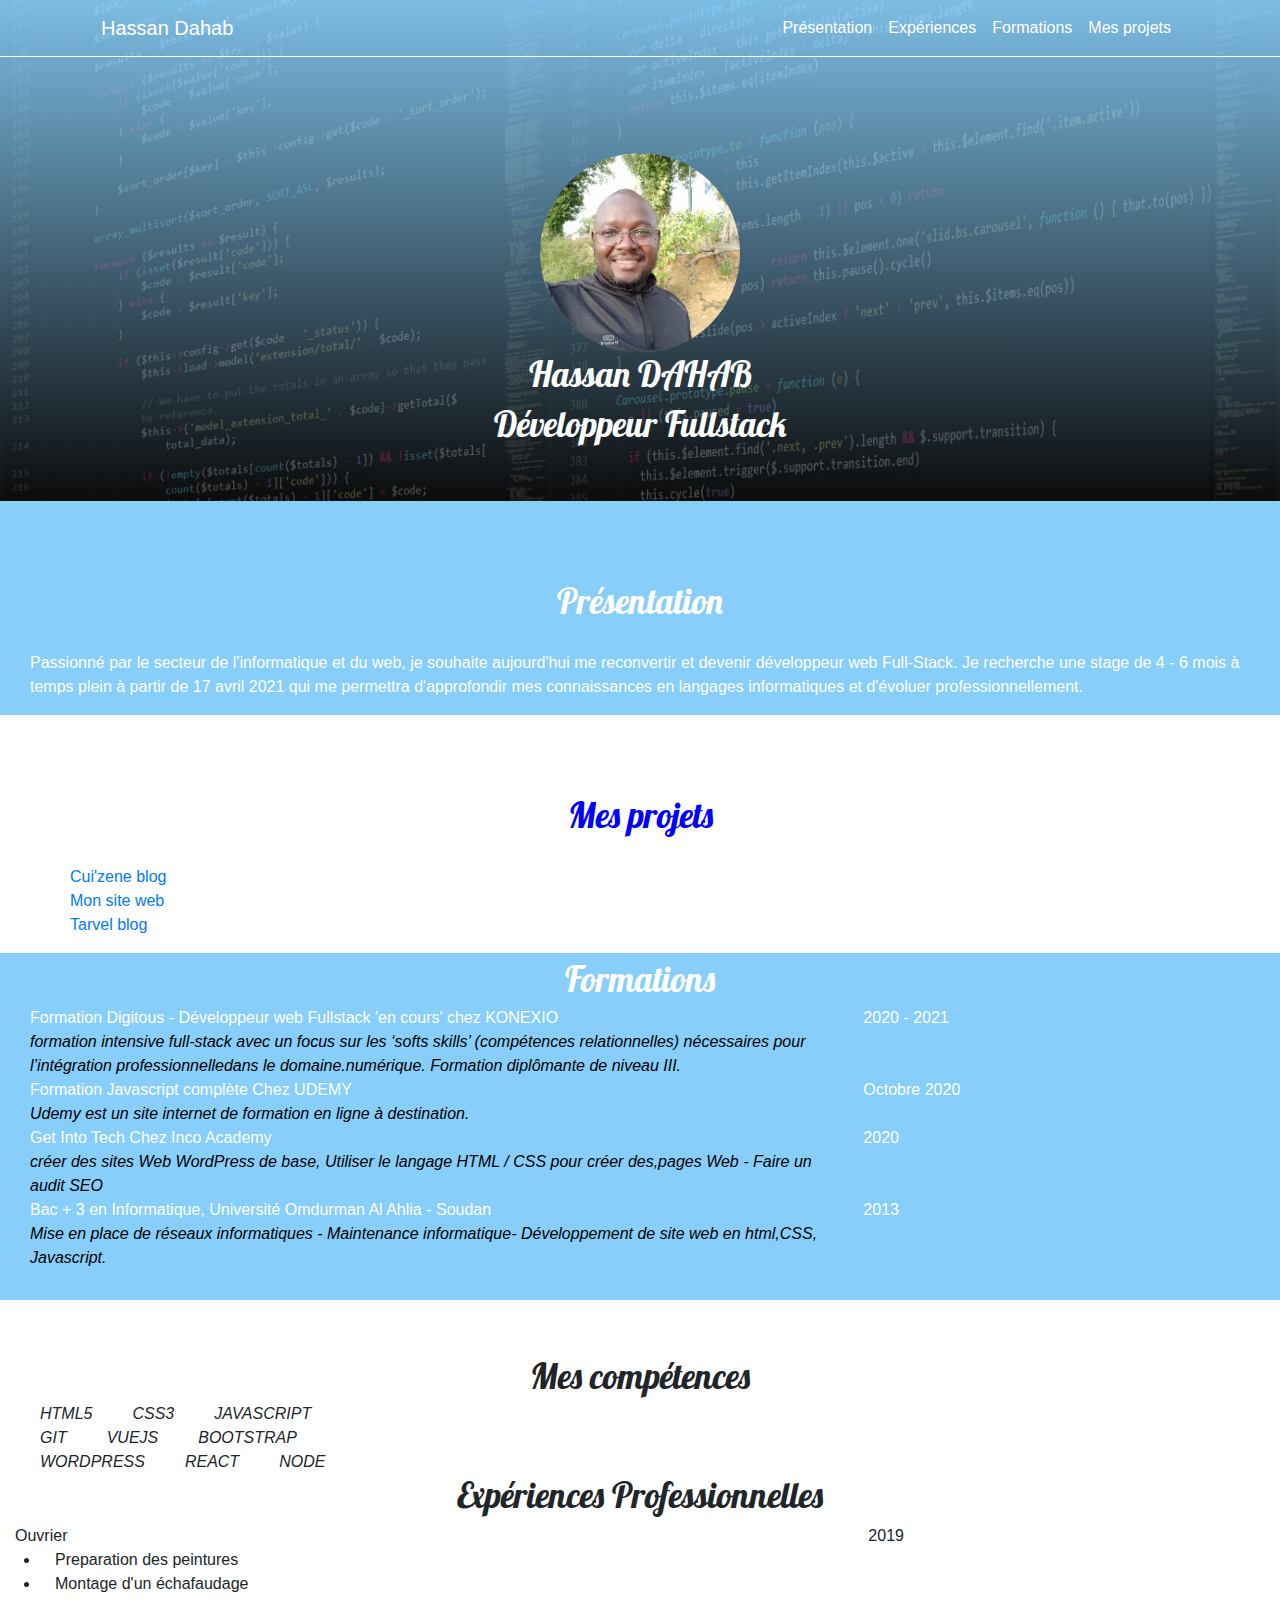
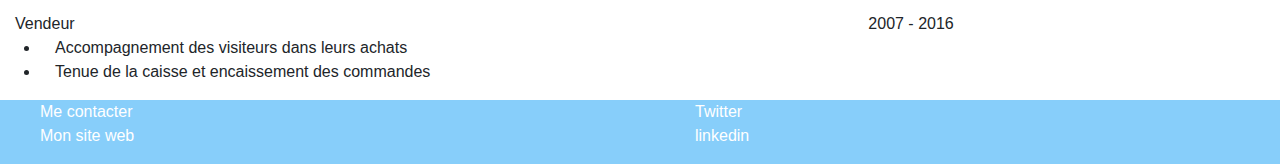
==== commit ba85d579: "my cv" ====
--- a/index.html
+++ b/index.html
@@ -60,7 +60,7 @@
       <div class="col-12">
         <div class="  col-12 d-flex flex-column justify-content-center align-items-center prph  ffamily">Présentation
         </div>
-        <div class="col-8">
+        <div class="col-lg-12 col-md-12  col-sm-12 ">
           <p>Passionné par le secteur de l'informatique et du web, je souhaite aujourd'hui me reconvertir et devenir
             développeur web Full-Stack. Je recherche une stage de 4 - 6 mois à temps plein à partir de 17 avril 2021 qui
             me permettra d'approfondir mes connaissances en langages informatiques et d'évoluer professionnellement.
@@ -101,19 +101,21 @@
         <div class="col-12">
           <div class="row">
             <span class="col-lg-8 col-md-6 col-sm-6">Formation Digitous - Développeur web Fullstack 'en cours' chez
-              KONEXIO</span>
+              KONEXIO <br><span class="span2">formation intensive full-stack avec un focus sur les ‘softs skills’ (compétences relationnelles) nécessaires pour l’intégration professionnelledans le domaine.numérique. Formation diplômante de niveau III.</span></span>
             <span class="col-lg-2 col-md-6 col-sm-6">2020 - 2021</span>
           </div>
           <div class="row">
-            <span class="col-lg-8 col-md-6 col-sm-6">Formation Javascript complète Chez UDEMY</span>
+            <span class="col-lg-8 col-md-6 col-sm-6">Formation Javascript complète Chez UDEMY <br><span class="span2">Udemy est un site internet de formation en ligne à destination.</span></span>
             <span class="col-lg-2 col-md-6 col-sm-6">Octobre 2020</span>
           </div>
           <div class="row">
-            <span class="col-lg-8 col-md-6 col-sm-6">Get Into Tech Chez Inco Academy</span>
+            <span class="col-lg-8 col-md-6 col-sm-6">Get Into Tech Chez Inco Academy <br><span class="span2">créer des sites Web WordPress de base, Utiliser le langage HTML / CSS pour créer des,pages Web - Faire un audit SEO </span>
+          </span>
             <span class="col-lg-2 col-md-6 col-sm-6">2020</span>
-          </div>
-          <div class="row">
-            <span class="col-lg-8 col-md-6 col-sm-6"> Bac + 3 en Informatique, Université Omdurman Al Ahlia - Soudan
+
+          </div>
+          <div class="row">
+            <span class="col-lg-8 col-md-6 col-sm-6"> Bac + 3 en Informatique, Université Omdurman Al Ahlia - Soudan <br><span class="span2">Mise en place de réseaux informatiques - Maintenance informatique- Développement de site web en html,CSS, Javascript.</span>
             </span>
             <span class="col-lg-2 col-md-6 col-sm-6">2013</span>
           </div>
--- a/style.css
+++ b/style.css
@@ -22,6 +22,10 @@
     height: 200px;
     border-radius: 50%;
 
+}
+.span2{
+    color: black;
+    font-style: italic;
 }
 .ffamily{
     font-family: 'Lobster', cursive;
